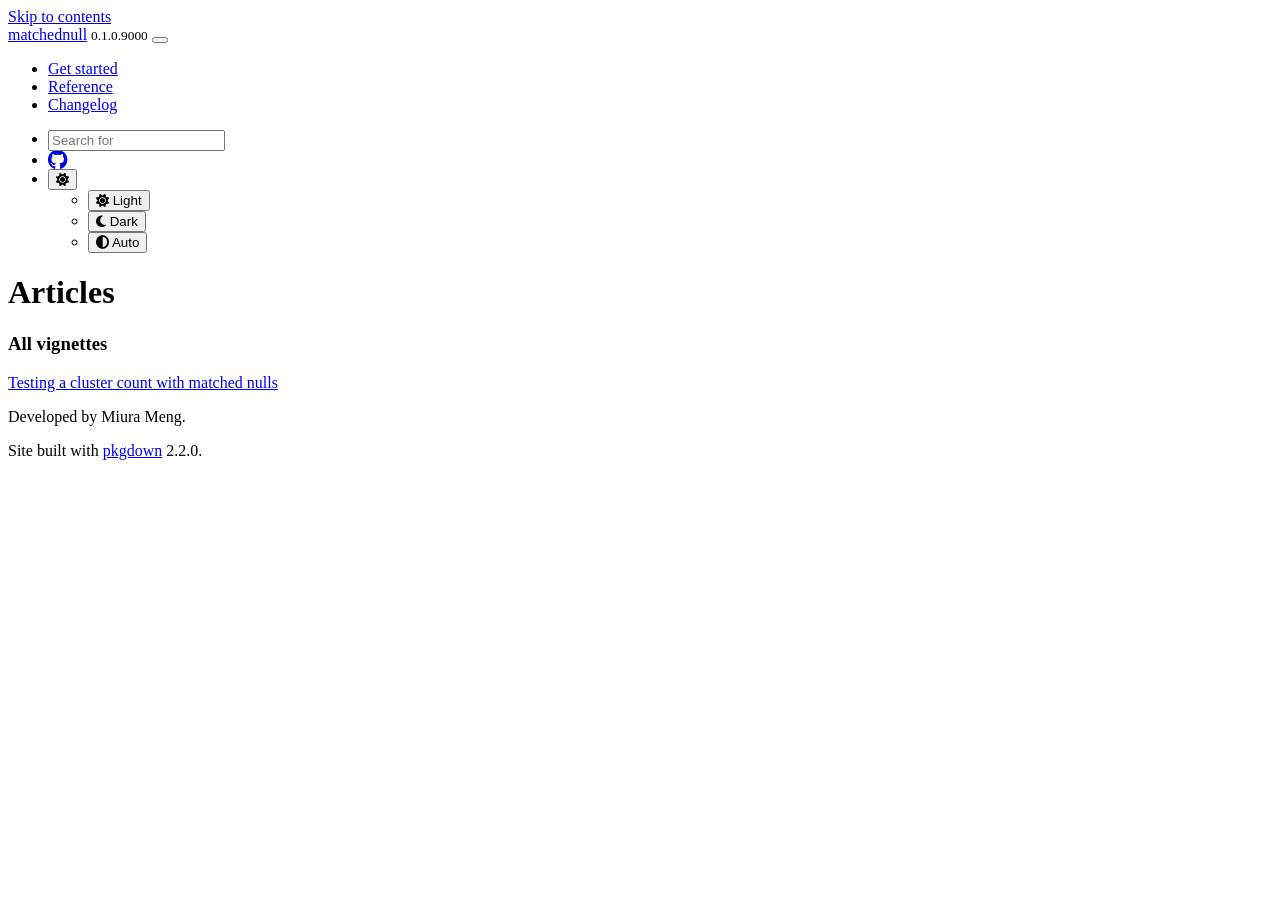
==== docs/articles/index.html @ 6f23e475 "dark mode for the docs site" ====
<!DOCTYPE html>
<!-- Generated by pkgdown: do not edit by hand --><html lang="en"><head><meta http-equiv="Content-Type" content="text/html; charset=UTF-8"><meta charset="utf-8"><meta http-equiv="X-UA-Compatible" content="IE=edge"><meta name="viewport" content="width=device-width, initial-scale=1, shrink-to-fit=no"><title>Articles • matchednull</title><script src="../lightswitch.js"></script><script src="../deps/jquery-3.6.0/jquery-3.6.0.min.js"></script><meta name="viewport" content="width=device-width, initial-scale=1, shrink-to-fit=no"><link href="../deps/bootstrap-5.3.1/bootstrap.min.css" rel="stylesheet"><script src="../deps/bootstrap-5.3.1/bootstrap.bundle.min.js"></script><link href="../deps/font-awesome-6.5.2/css/all.min.css" rel="stylesheet"><link href="../deps/font-awesome-6.5.2/css/v4-shims.min.css" rel="stylesheet"><script src="../deps/headroom-0.11.0/headroom.min.js"></script><script src="../deps/headroom-0.11.0/jQuery.headroom.min.js"></script><script src="../deps/bootstrap-toc-1.0.1/bootstrap-toc.min.js"></script><script src="../deps/clipboard.js-2.0.11/clipboard.min.js"></script><script src="../deps/search-1.0.0/autocomplete.jquery.min.js"></script><script src="../deps/search-1.0.0/fuse.min.js"></script><script src="../deps/search-1.0.0/mark.min.js"></script><!-- pkgdown --><script src="../pkgdown.js"></script><link href="../extra.css" rel="stylesheet"><meta property="og:title" content="Articles"></head><body>
    <a href="#main" class="visually-hidden-focusable">Skip to contents</a>


    <nav class="navbar navbar-expand-lg fixed-top " aria-label="Site navigation"><div class="container">

    <a class="navbar-brand me-2" href="../index.html">matchednull</a>

    <small class="nav-text text-muted me-auto" data-bs-toggle="tooltip" data-bs-placement="bottom" title="">0.1.0.9000</small>


    <button class="navbar-toggler" type="button" data-bs-toggle="collapse" data-bs-target="#navbar" aria-controls="navbar" aria-expanded="false" aria-label="Toggle navigation">
      <span class="navbar-toggler-icon"></span>
    </button>

    <div id="navbar" class="collapse navbar-collapse ms-3">
      <ul class="navbar-nav me-auto"><li class="nav-item"><a class="nav-link" href="../articles/matchednull.html">Get started</a></li>
<li class="nav-item"><a class="nav-link" href="../reference/index.html">Reference</a></li>
<li class="nav-item"><a class="nav-link" href="../news/index.html">Changelog</a></li>
      </ul><ul class="navbar-nav"><li class="nav-item"><form class="form-inline" role="search">
 <input class="form-control" type="search" name="search-input" id="search-input" autocomplete="off" aria-label="Search site" placeholder="Search for" data-search-index="../search.json"></form></li>
<li class="nav-item"><a class="external-link nav-link" href="https://github.com/haomeng797-ship-it/matchednull/" aria-label="GitHub"><span class="fa fab fa-github fa-lg"></span></a></li>
<li class="nav-item dropdown">
  <button class="nav-link dropdown-toggle" type="button" id="dropdown-lightswitch" data-bs-toggle="dropdown" aria-expanded="false" aria-haspopup="true" aria-label="Light switch"><span class="fa fa-sun"></span></button>
  <ul class="dropdown-menu dropdown-menu-end" aria-labelledby="dropdown-lightswitch"><li><button class="dropdown-item" data-bs-theme-value="light"><span class="fa fa-sun"></span> Light</button></li>
    <li><button class="dropdown-item" data-bs-theme-value="dark"><span class="fa fa-moon"></span> Dark</button></li>
    <li><button class="dropdown-item" data-bs-theme-value="auto"><span class="fa fa-adjust"></span> Auto</button></li>
  </ul></li>
      </ul></div>


  </div>
</nav><div class="container template-article-index">
<div class="row">
  <main id="main" class="col-md-9"><div class="page-header">

      <h1>Articles</h1>
    </div>

    <div class="section ">
      <h3>All vignettes</h3>
      <div class="section-desc"></div>

      <dl><dt><a href="matchednull.html">Testing a cluster count with matched nulls</a></dt>
        <dd>
      </dd></dl></div>
  </main></div>


    <footer><div class="pkgdown-footer-left">
  <p>Developed by Miura Meng.</p>
</div>

<div class="pkgdown-footer-right">
  <p>Site built with <a href="https://pkgdown.r-lib.org/" class="external-link">pkgdown</a> 2.2.0.</p>
</div>

    </footer></div>





  </body></html>
---- docs/deps/font-awesome-6.5.2/css/v4-shims.min.css ----
/*!
 * Font Awesome Free 6.5.2 by @fontawesome - https://fontawesome.com
 * License - https://fontawesome.com/license/free (Icons: CC BY 4.0, Fonts: SIL OFL 1.1, Code: MIT License)
 * Copyright 2024 Fonticons, Inc.
 */
.fa.fa-glass:before{content:"\f000"}.fa.fa-envelope-o{font-family:"Font Awesome 6 Free";font-weight:400}.fa.fa-envelope-o:before{content:"\f0e0"}.fa.fa-star-o{font-family:"Font Awesome 6 Free";font-weight:400}.fa.fa-star-o:before{content:"\f005"}.fa.fa-close:before,.fa.fa-remove:before{content:"\f00d"}.fa.fa-gear:before{content:"\f013"}.fa.fa-trash-o{font-family:"Font Awesome 6 Free";font-weight:400}.fa.fa-trash-o:before{content:"\f2ed"}.fa.fa-home:before{content:"\f015"}.fa.fa-file-o{font-family:"Font Awesome 6 Free";font-weight:400}.fa.fa-file-o:before{content:"\f15b"}.fa.fa-clock-o{font-family:"Font Awesome 6 Free";font-weight:400}.fa.fa-clock-o:before{content:"\f017"}.fa.fa-arrow-circle-o-down{font-family:"Font Awesome 6 Free";font-weight:400}.fa.fa-arrow-circle-o-down:before{content:"\f358"}.fa.fa-arrow-circle-o-up{font-family:"Font Awesome 6 Free";font-weight:400}.fa.fa-arrow-circle-o-up:before{content:"\f35b"}.fa.fa-play-circle-o{font-family:"Font Awesome 6 Free";font-weight:400}.fa.fa-play-circle-o:before{content:"\f144"}.fa.fa-repeat:before,.fa.fa-rotate-right:before{content:"\f01e"}.fa.fa-refresh:before{content:"\f021"}.fa.fa-list-alt{font-family:"Font Awesome 6 Free";font-weight:400}.fa.fa-list-alt:before{content:"\f022"}.fa.fa-dedent:before{content:"\f03b"}.fa.fa-video-camera:before{content:"\f03d"}.fa.fa-picture-o{font-family:"Font Awesome 6 Free";font-weight:400}.fa.fa-picture-o:before{content:"\f03e"}.fa.fa-photo{font-family:"Font Awesome 6 Free";font-weight:400}.fa.fa-photo:before{content:"\f03e"}.fa.fa-image{font-family:"Font Awesome 6 Free";font-weight:400}.fa.fa-image:before{content:"\f03e"}.fa.fa-map-marker:before{content:"\f3c5"}.fa.fa-pencil-square-o{font-family:"Font Awesome 6 Free";font-weight:400}.fa.fa-pencil-square-o:before{content:"\f044"}.fa.fa-edit{font-family:"Font Awesome 6 Free";font-weight:400}.fa.fa-edit:before{content:"\f044"}.fa.fa-share-square-o:before{content:"\f14d"}.fa.fa-check-square-o{font-family:"Font Awesome 6 Free";font-weight:400}.fa.fa-check-square-o:before{content:"\f14a"}.fa.fa-arrows:before{content:"\f0b2"}.fa.fa-times-circle-o{font-family:"Font Awesome 6 Free";font-weight:400}.fa.fa-times-circle-o:before{content:"\f057"}.fa.fa-check-circle-o{font-family:"Font Awesome 6 Free";font-weight:400}.fa.fa-check-circle-o:before{content:"\f058"}.fa.fa-mail-forward:before{content:"\f064"}.fa.fa-expand:before{content:"\f424"}.fa.fa-compress:before{content:"\f422"}.fa.fa-eye,.fa.fa-eye-slash{font-family:"Font Awesome 6 Free";font-weight:400}.fa.fa-warning:before{content:"\f071"}.fa.fa-calendar:before{content:"\f073"}.fa.fa-arrows-v:before{content:"\f338"}.fa.fa-arrows-h:before{content:"\f337"}.fa.fa-bar-chart-o:before,.fa.fa-bar-chart:before{content:"\e0e3"}.fa.fa-twitter-square{font-family:"Font Awesome 6 Brands";font-weight:400}.fa.fa-twitter-square:before{content:"\f081"}.fa.fa-facebook-square{font-family:"Font Awesome 6 Brands";font-weight:400}.fa.fa-facebook-square:before{content:"\f082"}.fa.fa-gears:before{content:"\f085"}.fa.fa-thumbs-o-up{font-family:"Font Awesome 6 Free";font-weight:400}.fa.fa-thumbs-o-up:before{content:"\f164"}.fa.fa-thumbs-o-down{font-family:"Font Awesome 6 Free";font-weight:400}.fa.fa-thumbs-o-down:before{content:"\f165"}.fa.fa-heart-o{font-family:"Font Awesome 6 Free";font-weight:400}.fa.fa-heart-o:before{content:"\f004"}.fa.fa-sign-out:before{content:"\f2f5"}.fa.fa-linkedin-square{font-family:"Font Awesome 6 Brands";font-weight:400}.fa.fa-linkedin-square:before{content:"\f08c"}.fa.fa-thumb-tack:before{content:"\f08d"}.fa.fa-external-link:before{content:"\f35d"}.fa.fa-sign-in:before{content:"\f2f6"}.fa.fa-github-square{font-family:"Font Awesome 6 Brands";font-weight:400}.fa.fa-github-square:before{content:"\f092"}.fa.fa-lemon-o{font-family:"Font Awesome 6 Free";font-weight:400}.fa.fa-lemon-o:before{content:"\f094"}.fa.fa-square-o{font-family:"Font Awesome 6 Free";font-weight:400}.fa.fa-square-o:before{content:"\f0c8"}.fa.fa-bookmark-o{font-family:"Font Awesome 6 Free";font-weight:400}.fa.fa-bookmark-o:before{content:"\f02e"}.fa.fa-facebook,.fa.fa-twitter{font-family:"Font Awesome 6 Brands";font-weight:400}.fa.fa-facebook:before{content:"\f39e"}.fa.fa-facebook-f{font-family:"Font Awesome 6 Brands";font-weight:400}.fa.fa-facebook-f:before{content:"\f39e"}.fa.fa-github{font-family:"Font Awesome 6 Brands";font-weight:400}.fa.fa-credit-card{font-family:"Font Awesome 6 Free";font-weight:400}.fa.fa-feed:before{content:"\f09e"}.fa.fa-hdd-o{font-family:"Font Awesome 6 Free";font-weight:400}.fa.fa-hdd-o:before{content:"\f0a0"}.fa.fa-hand-o-right{font-family:"Font Awesome 6 Free";font-weight:400}.fa.fa-hand-o-right:before{content:"\f0a4"}.fa.fa-hand-o-left{font-family:"Font Awesome 6 Free";font-weight:400}.fa.fa-hand-o-left:before{content:"\f0a5"}.fa.fa-hand-o-up{font-family:"Font Awesome 6 Free";font-weight:400}.fa.fa-hand-o-up:before{content:"\f0a6"}.fa.fa-hand-o-down{font-family:"Font Awesome 6 Free";font-weight:400}.fa.fa-hand-o-down:before{content:"\f0a7"}.fa.fa-globe:before{content:"\f57d"}.fa.fa-tasks:before{content:"\f828"}.fa.fa-arrows-alt:before{content:"\f31e"}.fa.fa-group:before{content:"\f0c0"}.fa.fa-chain:before{content:"\f0c1"}.fa.fa-cut:before{content:"\f0c4"}.fa.fa-files-o{font-family:"Font Awesome 6 Free";font-weight:400}.fa.fa-files-o:before{content:"\f0c5"}.fa.fa-floppy-o{font-family:"Font Awesome 6 Free";font-weight:400}.fa.fa-floppy-o:before{content:"\f0c7"}.fa.fa-save{font-family:"Font Awesome 6 Free";font-weight:400}.fa.fa-save:before{content:"\f0c7"}.fa.fa-navicon:before,.fa.fa-reorder:before{content:"\f0c9"}.fa.fa-magic:before{content:"\e2ca"}.fa.fa-pinterest,.fa.fa-pinterest-square{font-family:"Font Awesome 6 Brands";font-weight:400}.fa.fa-pinterest-square:before{content:"\f0d3"}.fa.fa-google-plus-square{font-family:"Font Awesome 6 Brands";font-weight:400}.fa.fa-google-plus-square:before{content:"\f0d4"}.fa.fa-google-plus{font-family:"Font Awesome 6 Brands";font-weight:400}.fa.fa-google-plus:before{content:"\f0d5"}.fa.fa-money:before{content:"\f3d1"}.fa.fa-unsorted:before{content:"\f0dc"}.fa.fa-sort-desc:before{content:"\f0dd"}.fa.fa-sort-asc:before{content:"\f0de"}.fa.fa-linkedin{font-family:"Font Awesome 6 Brands";font-weight:400}.fa.fa-linkedin:before{content:"\f0e1"}.fa.fa-rotate-left:before{content:"\f0e2"}.fa.fa-legal:before{content:"\f0e3"}.fa.fa-dashboard:before,.fa.fa-tachometer:before{content:"\f625"}.fa.fa-comment-o{font-family:"Font Awesome 6 Free";font-weight:400}.fa.fa-comment-o:before{content:"\f075"}.fa.fa-comments-o{font-family:"Font Awesome 6 Free";font-weight:400}.fa.fa-comments-o:before{content:"\f086"}.fa.fa-flash:before{content:"\f0e7"}.fa.fa-clipboard:before{content:"\f0ea"}.fa.fa-lightbulb-o{font-family:"Font Awesome 6 Free";font-weight:400}.fa.fa-lightbulb-o:before{content:"\f0eb"}.fa.fa-exchange:before{content:"\f362"}.fa.fa-cloud-download:before{content:"\f0ed"}.fa.fa-cloud-upload:before{content:"\f0ee"}.fa.fa-bell-o{font-family:"Font Awesome 6 Free";font-weight:400}.fa.fa-bell-o:before{content:"\f0f3"}.fa.fa-cutlery:before{content:"\f2e7"}.fa.fa-file-text-o{font-family:"Font Awesome 6 Free";font-weight:400}.fa.fa-file-text-o:before{content:"\f15c"}.fa.fa-building-o{font-family:"Font Awesome 6 Free";font-weight:400}.fa.fa-building-o:before{content:"\f1ad"}.fa.fa-hospital-o{font-family:"Font Awesome 6 Free";font-weight:400}.fa.fa-hospital-o:before{content:"\f0f8"}.fa.fa-tablet:before{content:"\f3fa"}.fa.fa-mobile-phone:before,.fa.fa-mobile:before{content:"\f3cd"}.fa.fa-circle-o{font-family:"Font Awesome 6 Free";font-weight:400}.fa.fa-circle-o:before{content:"\f111"}.fa.fa-mail-reply:before{content:"\f3e5"}.fa.fa-github-alt{font-family:"Font Awesome 6 Brands";font-weight:400}.fa.fa-folder-o{font-family:"Font Awesome 6 Free";font-weight:400}.fa.fa-folder-o:before{content:"\f07b"}.fa.fa-folder-open-o{font-family:"Font Awesome 6 Free";font-weight:400}.fa.fa-folder-open-o:before{content:"\f07c"}.fa.fa-smile-o{font-family:"Font Awesome 6 Free";font-weight:400}.fa.fa-smile-o:before{content:"\f118"}.fa.fa-frown-o{font-family:"Font Awesome 6 Free";font-weight:400}.fa.fa-frown-o:before{content:"\f119"}.fa.fa-meh-o{font-family:"Font Awesome 6 Free";font-weight:400}.fa.fa-meh-o:before{content:"\f11a"}.fa.fa-keyboard-o{font-family:"Font Awesome 6 Free";font-weight:400}.fa.fa-keyboard-o:before{content:"\f11c"}.fa.fa-flag-o{font-family:"Font Awesome 6 Free";font-weight:400}.fa.fa-flag-o:before{content:"\f024"}.fa.fa-mail-reply-all:before{content:"\f122"}.fa.fa-star-half-o{font-family:"Font Awesome 6 Free";font-weight:400}.fa.fa-star-half-o:before{content:"\f5c0"}.fa.fa-star-half-empty{font-family:"Font Awesome 6 Free";font-weight:400}.fa.fa-star-half-empty:before{content:"\f5c0"}.fa.fa-star-half-full{font-family:"Font Awesome 6 Free";font-weight:400}.fa.fa-star-half-full:before{content:"\f5c0"}.fa.fa-code-fork:before{content:"\f126"}.fa.fa-chain-broken:before,.fa.fa-unlink:before{content:"\f127"}.fa.fa-calendar-o{font-family:"Font Awesome 6 Free";font-weight:400}.fa.fa-calendar-o:before{content:"\f133"}.fa.fa-css3,.fa.fa-html5,.fa.fa-maxcdn{font-family:"Font Awesome 6 Brands";font-weight:400}.fa.fa-unlock-alt:before{content:"\f09c"}.fa.fa-minus-square-o{font-family:"Font Awesome 6 Free";font-weight:400}.fa.fa-minus-square-o:before{content:"\f146"}.fa.fa-level-up:before{content:"\f3bf"}.fa.fa-level-down:before{content:"\f3be"}.fa.fa-pencil-square:before{content:"\f14b"}.fa.fa-external-link-square:before{content:"\f360"}.fa.fa-compass{font-family:"Font Awesome 6 Free";font-weight:400}.fa.fa-caret-square-o-down{font-family:"Font Awesome 6 Free";font-weight:400}.fa.fa-caret-square-o-down:before{content:"\f150"}.fa.fa-toggle-down{font-family:"Font Awesome 6 Free";font-weight:400}.fa.fa-toggle-down:before{content:"\f150"}.fa.fa-caret-square-o-up{font-family:"Font Awesome 6 Free";font-weight:400}.fa.fa-caret-square-o-up:before{content:"\f151"}.fa.fa-toggle-up{font-family:"Font Awesome 6 Free";font-weight:400}.fa.fa-toggle-up:before{content:"\f151"}.fa.fa-caret-square-o-right{font-family:"Font Awesome 6 Free";font-weight:400}.fa.fa-caret-square-o-right:before{content:"\f152"}.fa.fa-toggle-right{font-family:"Font Awesome 6 Free";font-weight:400}.fa.fa-toggle-right:before{content:"\f152"}.fa.fa-eur:before,.fa.fa-euro:before{content:"\f153"}.fa.fa-gbp:before{content:"\f154"}.fa.fa-dollar:before,.fa.fa-usd:before{content:"\24"}.fa.fa-inr:before,.fa.fa-rupee:before{content:"\e1bc"}.fa.fa-cny:before,.fa.fa-jpy:before,.fa.fa-rmb:before,.fa.fa-yen:before{content:"\f157"}.fa.fa-rouble:before,.fa.fa-rub:before,.fa.fa-ruble:before{content:"\f158"}.fa.fa-krw:before,.fa.fa-won:before{content:"\f159"}.fa.fa-bitcoin,.fa.fa-btc{font-family:"Font Awesome 6 Brands";font-weight:400}.fa.fa-bitcoin:before{content:"\f15a"}.fa.fa-file-text:before{content:"\f15c"}.fa.fa-sort-alpha-asc:before{content:"\f15d"}.fa.fa-sort-alpha-desc:before{content:"\f881"}.fa.fa-sort-amount-asc:before{content:"\f884"}.fa.fa-sort-amount-desc:before{content:"\f160"}.fa.fa-sort-numeric-asc:before{content:"\f162"}.fa.fa-sort-numeric-desc:before{content:"\f886"}.fa.fa-youtube-square{font-family:"Font Awesome 6 Brands";font-weight:400}.fa.fa-youtube-square:before{content:"\f431"}.fa.fa-xing,.fa.fa-xing-square,.fa.fa-youtube{font-family:"Font Awesome 6 Brands";font-weight:400}.fa.fa-xing-square:before{content:"\f169"}.fa.fa-youtube-play{font-family:"Font Awesome 6 Brands";font-weight:400}.fa.fa-youtube-play:before{content:"\f167"}.fa.fa-adn,.fa.fa-bitbucket,.fa.fa-bitbucket-square,.fa.fa-dropbox,.fa.fa-flickr,.fa.fa-instagram,.fa.fa-stack-overflow{font-family:"Font Awesome 6 Brands";font-weight:400}.fa.fa-bitbucket-square:before{content:"\f171"}.fa.fa-tumblr,.fa.fa-tumblr-square{font-family:"Font Awesome 6 Brands";font-weight:400}.fa.fa-tumblr-square:before{content:"\f174"}.fa.fa-long-arrow-down:before{content:"\f309"}.fa.fa-long-arrow-up:before{content:"\f30c"}.fa.fa-long-arrow-left:before{content:"\f30a"}.fa.fa-long-arrow-right:before{content:"\f30b"}.fa.fa-android,.fa.fa-apple,.fa.fa-dribbble,.fa.fa-foursquare,.fa.fa-gittip,.fa.fa-gratipay,.fa.fa-linux,.fa.fa-skype,.fa.fa-trello,.fa.fa-windows{font-family:"Font Awesome 6 Brands";font-weight:400}.fa.fa-gittip:before{content:"\f184"}.fa.fa-sun-o{font-family:"Font Awesome 6 Free";font-weight:400}.fa.fa-sun-o:before{content:"\f185"}.fa.fa-moon-o{font-family:"Font Awesome 6 Free";font-weight:400}.fa.fa-moon-o:before{content:"\f186"}.fa.fa-pagelines,.fa.fa-renren,.fa.fa-stack-exchange,.fa.fa-vk,.fa.fa-weibo{font-family:"Font Awesome 6 Brands";font-weight:400}.fa.fa-arrow-circle-o-right{font-family:"Font Awesome 6 Free";font-weight:400}.fa.fa-arrow-circle-o-right:before{content:"\f35a"}.fa.fa-arrow-circle-o-left{font-family:"Font Awesome 6 Free";font-weight:400}.fa.fa-arrow-circle-o-left:before{content:"\f359"}.fa.fa-caret-square-o-left{font-family:"Font Awesome 6 Free";font-weight:400}.fa.fa-caret-square-o-left:before{content:"\f191"}.fa.fa-toggle-left{font-family:"Font Awesome 6 Free";font-weight:400}.fa.fa-toggle-left:before{content:"\f191"}.fa.fa-dot-circle-o{font-family:"Font Awesome 6 Free";font-weight:400}.fa.fa-dot-circle-o:before{content:"\f192"}.fa.fa-vimeo-square{font-family:"Font Awesome 6 Brands";font-weight:400}.fa.fa-vimeo-square:before{content:"\f194"}.fa.fa-try:before,.fa.fa-turkish-lira:before{content:"\e2bb"}.fa.fa-plus-square-o{font-family:"Font Awesome 6 Free";font-weight:400}.fa.fa-plus-square-o:before{content:"\f0fe"}.fa.fa-openid,.fa.fa-slack,.fa.fa-wordpress{font-family:"Font Awesome 6 Brands";font-weight:400}.fa.fa-bank:before,.fa.fa-institution:before{content:"\f19c"}.fa.fa-mortar-board:before{content:"\f19d"}.fa.fa-google,.fa.fa-reddit,.fa.fa-reddit-square,.fa.fa-yahoo{font-family:"Font Awesome 6 Brands";font-weight:400}.fa.fa-reddit-square:before{content:"\f1a2"}.fa.fa-behance,.fa.fa-behance-square,.fa.fa-delicious,.fa.fa-digg,.fa.fa-drupal,.fa.fa-joomla,.fa.fa-pied-piper-alt,.fa.fa-pied-piper-pp,.fa.fa-stumbleupon,.fa.fa-stumbleupon-circle{font-family:"Font Awesome 6 Brands";font-weight:400}.fa.fa-behance-square:before{content:"\f1b5"}.fa.fa-steam,.fa.fa-steam-square{font-family:"Font Awesome 6 Brands";font-weight:400}.fa.fa-steam-square:before{content:"\f1b7"}.fa.fa-automobile:before{content:"\f1b9"}.fa.fa-cab:before{content:"\f1ba"}.fa.fa-deviantart,.fa.fa-soundcloud,.fa.fa-spotify{font-family:"Font Awesome 6 Brands";font-weight:400}.fa.fa-file-pdf-o{font-family:"Font Awesome 6 Free";font-weight:400}.fa.fa-file-pdf-o:before{content:"\f1c1"}.fa.fa-file-word-o{font-family:"Font Awesome 6 Free";font-weight:400}.fa.fa-file-word-o:before{content:"\f1c2"}.fa.fa-file-excel-o{font-family:"Font Awesome 6 Free";font-weight:400}.fa.fa-file-excel-o:before{content:"\f1c3"}.fa.fa-file-powerpoint-o{font-family:"Font Awesome 6 Free";font-weight:400}.fa.fa-file-powerpoint-o:before{content:"\f1c4"}.fa.fa-file-image-o{font-family:"Font Awesome 6 Free";font-weight:400}.fa.fa-file-image-o:before{content:"\f1c5"}.fa.fa-file-photo-o{font-family:"Font Awesome 6 Free";font-weight:400}.fa.fa-file-photo-o:before{content:"\f1c5"}.fa.fa-file-picture-o{font-family:"Font Awesome 6 Free";font-weight:400}.fa.fa-file-picture-o:before{content:"\f1c5"}.fa.fa-file-archive-o{font-family:"Font Awesome 6 Free";font-weight:400}.fa.fa-file-archive-o:before{content:"\f1c6"}.fa.fa-file-zip-o{font-family:"Font Awesome 6 Free";font-weight:400}.fa.fa-file-zip-o:before{content:"\f1c6"}.fa.fa-file-audio-o{font-family:"Font Awesome 6 Free";font-weight:400}.fa.fa-file-audio-o:before{content:"\f1c7"}.fa.fa-file-sound-o{font-family:"Font Awesome 6 Free";font-weight:400}.fa.fa-file-sound-o:before{content:"\f1c7"}.fa.fa-file-video-o{font-family:"Font Awesome 6 Free";font-weight:400}.fa.fa-file-video-o:before{content:"\f1c8"}.fa.fa-file-movie-o{font-family:"Font Awesome 6 Free";font-weight:400}.fa.fa-file-movie-o:before{content:"\f1c8"}.fa.fa-file-code-o{font-family:"Font Awesome 6 Free";font-weight:400}.fa.fa-file-code-o:before{content:"\f1c9"}.fa.fa-codepen,.fa.fa-jsfiddle,.fa.fa-vine{font-family:"Font Awesome 6 Brands";font-weight:400}.fa.fa-life-bouy:before,.fa.fa-life-buoy:before,.fa.fa-life-saver:before,.fa.fa-support:before{content:"\f1cd"}.fa.fa-circle-o-notch:before{content:"\f1ce"}.fa.fa-ra,.fa.fa-rebel{font-family:"Font Awesome 6 Brands";font-weight:400}.fa.fa-ra:before{content:"\f1d0"}.fa.fa-resistance{font-family:"Font Awesome 6 Brands";font-weight:400}.fa.fa-resistance:before{content:"\f1d0"}.fa.fa-empire,.fa.fa-ge{font-family:"Font Awesome 6 Brands";font-weight:400}.fa.fa-ge:before{content:"\f1d1"}.fa.fa-git-square{font-family:"Font Awesome 6 Brands";font-weight:400}.fa.fa-git-square:before{content:"\f1d2"}.fa.fa-git,.fa.fa-hacker-news,.fa.fa-y-combinator-square{font-family:"Font Awesome 6 Brands";font-weight:400}.fa.fa-y-combinator-square:before{content:"\f1d4"}.fa.fa-yc-square{font-family:"Font Awesome 6 Brands";font-weight:400}.fa.fa-yc-square:before{content:"\f1d4"}.fa.fa-qq,.fa.fa-tencent-weibo,.fa.fa-wechat,.fa.fa-weixin{font-family:"Font Awesome 6 Brands";font-weight:400}.fa.fa-wechat:before{content:"\f1d7"}.fa.fa-send:before{content:"\f1d8"}.fa.fa-paper-plane-o{font-family:"Font Awesome 6 Free";font-weight:400}.fa.fa-paper-plane-o:before{content:"\f1d8"}.fa.fa-send-o{font-family:"Font Awesome 6 Free";font-weight:400}.fa.fa-send-o:before{content:"\f1d8"}.fa.fa-circle-thin{font-family:"Font Awesome 6 Free";font-weight:400}.fa.fa-circle-thin:before{content:"\f111"}.fa.fa-header:before{content:"\f1dc"}.fa.fa-futbol-o{font-family:"Font Awesome 6 Free";font-weight:400}.fa.fa-futbol-o:before{content:"\f1e3"}.fa.fa-soccer-ball-o{font-family:"Font Awesome 6 Free";font-weight:400}.fa.fa-soccer-ball-o:before{content:"\f1e3"}.fa.fa-slideshare,.fa.fa-twitch,.fa.fa-yelp{font-family:"Font Awesome 6 Brands";font-weight:400}.fa.fa-newspaper-o{font-family:"Font Awesome 6 Free";font-weight:400}.fa.fa-newspaper-o:before{content:"\f1ea"}.fa.fa-cc-amex,.fa.fa-cc-discover,.fa.fa-cc-mastercard,.fa.fa-cc-paypal,.fa.fa-cc-stripe,.fa.fa-cc-visa,.fa.fa-google-wallet,.fa.fa-paypal{font-family:"Font Awesome 6 Brands";font-weight:400}.fa.fa-bell-slash-o{font-family:"Font Awesome 6 Free";font-weight:400}.fa.fa-bell-slash-o:before{content:"\f1f6"}.fa.fa-trash:before{content:"\f2ed"}.fa.fa-copyright{font-family:"Font Awesome 6 Free";font-weight:400}.fa.fa-eyedropper:before{content:"\f1fb"}.fa.fa-area-chart:before{content:"\f1fe"}.fa.fa-pie-chart:before{content:"\f200"}.fa.fa-line-chart:before{content:"\f201"}.fa.fa-lastfm,.fa.fa-lastfm-square{font-family:"Font Awesome 6 Brands";font-weight:400}.fa.fa-lastfm-square:before{content:"\f203"}.fa.fa-angellist,.fa.fa-ioxhost{font-family:"Font Awesome 6 Brands";font-weight:400}.fa.fa-cc{font-family:"Font Awesome 6 Free";font-weight:400}.fa.fa-cc:before{content:"\f20a"}.fa.fa-ils:before,.fa.fa-shekel:before,.fa.fa-sheqel:before{content:"\f20b"}.fa.fa-buysellads,.fa.fa-connectdevelop,.fa.fa-dashcube,.fa.fa-forumbee,.fa.fa-leanpub,.fa.fa-sellsy,.fa.fa-shirtsinbulk,.fa.fa-simplybuilt,.fa.fa-skyatlas{font-family:"Font Awesome 6 Brands";font-weight:400}.fa.fa-diamond{font-family:"Font Awesome 6 Free";font-weight:400}.fa.fa-diamond:before{content:"\f3a5"}.fa.fa-intersex:before,.fa.fa-transgender:before{content:"\f224"}.fa.fa-transgender-alt:before{content:"\f225"}.fa.fa-facebook-official{font-family:"Font Awesome 6 Brands";font-weight:400}.fa.fa-facebook-official:before{content:"\f09a"}.fa.fa-pinterest-p,.fa.fa-whatsapp{font-family:"Font Awesome 6 Brands";font-weight:400}.fa.fa-hotel:before{content:"\f236"}.fa.fa-medium,.fa.fa-viacoin,.fa.fa-y-combinator,.fa.fa-yc{font-family:"Font Awesome 6 Brands";font-weight:400}.fa.fa-yc:before{content:"\f23b"}.fa.fa-expeditedssl,.fa.fa-opencart,.fa.fa-optin-monster{font-family:"Font Awesome 6 Brands";font-weight:400}.fa.fa-battery-4:before,.fa.fa-battery:before{content:"\f240"}.fa.fa-battery-3:before{content:"\f241"}.fa.fa-battery-2:before{content:"\f242"}.fa.fa-battery-1:before{content:"\f243"}.fa.fa-battery-0:before{content:"\f244"}.fa.fa-object-group,.fa.fa-object-ungroup,.fa.fa-sticky-note-o{font-family:"Font Awesome 6 Free";font-weight:400}.fa.fa-sticky-note-o:before{content:"\f249"}.fa.fa-cc-diners-club,.fa.fa-cc-jcb{font-family:"Font Awesome 6 Brands";font-weight:400}.fa.fa-clone{font-family:"Font Awesome 6 Free";font-weight:400}.fa.fa-hourglass-o:before{content:"\f254"}.fa.fa-hourglass-1:before{content:"\f251"}.fa.fa-hourglass-2:before{content:"\f252"}.fa.fa-hourglass-3:before{content:"\f253"}.fa.fa-hand-rock-o{font-family:"Font Awesome 6 Free";font-weight:400}.fa.fa-hand-rock-o:before{content:"\f255"}.fa.fa-hand-grab-o{font-family:"Font Awesome 6 Free";font-weight:400}.fa.fa-hand-grab-o:before{content:"\f255"}.fa.fa-hand-paper-o{font-family:"Font Awesome 6 Free";font-weight:400}.fa.fa-hand-paper-o:before{content:"\f256"}.fa.fa-hand-stop-o{font-family:"Font Awesome 6 Free";font-weight:400}.fa.fa-hand-stop-o:before{content:"\f256"}.fa.fa-hand-scissors-o{font-family:"Font Awesome 6 Free";font-weight:400}.fa.fa-hand-scissors-o:before{content:"\f257"}.fa.fa-hand-lizard-o{font-family:"Font Awesome 6 Free";font-weight:400}.fa.fa-hand-lizard-o:before{content:"\f258"}.fa.fa-hand-spock-o{font-family:"Font Awesome 6 Free";font-weight:400}.fa.fa-hand-spock-o:before{content:"\f259"}.fa.fa-hand-pointer-o{font-family:"Font Awesome 6 Free";font-weight:400}.fa.fa-hand-pointer-o:before{content:"\f25a"}.fa.fa-hand-peace-o{font-family:"Font Awesome 6 Free";font-weight:400}.fa.fa-hand-peace-o:before{content:"\f25b"}.fa.fa-registered{font-family:"Font Awesome 6 Free";font-weight:400}.fa.fa-creative-commons,.fa.fa-gg,.fa.fa-gg-circle,.fa.fa-odnoklassniki,.fa.fa-odnoklassniki-square{font-family:"Font Awesome 6 Brands";font-weight:400}.fa.fa-odnoklassniki-square:before{content:"\f264"}.fa.fa-chrome,.fa.fa-firefox,.fa.fa-get-pocket,.fa.fa-internet-explorer,.fa.fa-opera,.fa.fa-safari,.fa.fa-wikipedia-w{font-family:"Font Awesome 6 Brands";font-weight:400}.fa.fa-television:before{content:"\f26c"}.fa.fa-500px,.fa.fa-amazon,.fa.fa-contao{font-family:"Font Awesome 6 Brands";font-weight:400}.fa.fa-calendar-plus-o{font-family:"Font Awesome 6 Free";font-weight:400}.fa.fa-calendar-plus-o:before{content:"\f271"}.fa.fa-calendar-minus-o{font-family:"Font Awesome 6 Free";font-weight:400}.fa.fa-calendar-minus-o:before{content:"\f272"}.fa.fa-calendar-times-o{font-family:"Font Awesome 6 Free";font-weight:400}.fa.fa-calendar-times-o:before{content:"\f273"}.fa.fa-calendar-check-o{font-family:"Font Awesome 6 Free";font-weight:400}.fa.fa-calendar-check-o:before{content:"\f274"}.fa.fa-map-o{font-family:"Font Awesome 6 Free";font-weight:400}.fa.fa-map-o:before{content:"\f279"}.fa.fa-commenting:before{content:"\f4ad"}.fa.fa-commenting-o{font-family:"Font Awesome 6 Free";font-weight:400}.fa.fa-commenting-o:before{content:"\f4ad"}.fa.fa-houzz,.fa.fa-vimeo{font-family:"Font Awesome 6 Brands";font-weight:400}.fa.fa-vimeo:before{content:"\f27d"}.fa.fa-black-tie,.fa.fa-edge,.fa.fa-fonticons,.fa.fa-reddit-alien{font-family:"Font Awesome 6 Brands";font-weight:400}.fa.fa-credit-card-alt:before{content:"\f09d"}.fa.fa-codiepie,.fa.fa-fort-awesome,.fa.fa-mixcloud,.fa.fa-modx,.fa.fa-product-hunt,.fa.fa-scribd,.fa.fa-usb{font-family:"Font Awesome 6 Brands";font-weight:400}.fa.fa-pause-circle-o{font-family:"Font Awesome 6 Free";font-weight:400}.fa.fa-pause-circle-o:before{content:"\f28b"}.fa.fa-stop-circle-o{font-family:"Font Awesome 6 Free";font-weight:400}.fa.fa-stop-circle-o:before{content:"\f28d"}.fa.fa-bluetooth,.fa.fa-bluetooth-b,.fa.fa-envira,.fa.fa-gitlab,.fa.fa-wheelchair-alt,.fa.fa-wpbeginner,.fa.fa-wpforms{font-family:"Font Awesome 6 Brands";font-weight:400}.fa.fa-wheelchair-alt:before{content:"\f368"}.fa.fa-question-circle-o{font-family:"Font Awesome 6 Free";font-weight:400}.fa.fa-question-circle-o:before{content:"\f059"}.fa.fa-volume-control-phone:before{content:"\f2a0"}.fa.fa-asl-interpreting:before{content:"\f2a3"}.fa.fa-deafness:before,.fa.fa-hard-of-hearing:before{content:"\f2a4"}.fa.fa-glide,.fa.fa-glide-g{font-family:"Font Awesome 6 Brands";font-weight:400}.fa.fa-signing:before{content:"\f2a7"}.fa.fa-viadeo,.fa.fa-viadeo-square{font-family:"Font Awesome 6 Brands";font-weight:400}.fa.fa-viadeo-square:before{content:"\f2aa"}.fa.fa-snapchat,.fa.fa-snapchat-ghost{font-family:"Font Awesome 6 Brands";font-weight:400}.fa.fa-snapchat-ghost:before{content:"\f2ab"}.fa.fa-snapchat-square{font-family:"Font Awesome 6 Brands";font-weight:400}.fa.fa-snapchat-square:before{content:"\f2ad"}.fa.fa-first-order,.fa.fa-google-plus-official,.fa.fa-pied-piper,.fa.fa-themeisle,.fa.fa-yoast{font-family:"Font Awesome 6 Brands";font-weight:400}.fa.fa-google-plus-official:before{content:"\f2b3"}.fa.fa-google-plus-circle{font-family:"Font Awesome 6 Brands";font-weight:400}.fa.fa-google-plus-circle:before{content:"\f2b3"}.fa.fa-fa,.fa.fa-font-awesome{font-family:"Font Awesome 6 Brands";font-weight:400}.fa.fa-fa:before{content:"\f2b4"}.fa.fa-handshake-o{font-family:"Font Awesome 6 Free";font-weight:400}.fa.fa-handshake-o:before{content:"\f2b5"}.fa.fa-envelope-open-o{font-family:"Font Awesome 6 Free";font-weight:400}.fa.fa-envelope-open-o:before{content:"\f2b6"}.fa.fa-linode{font-family:"Font Awesome 6 Brands";font-weight:400}.fa.fa-address-book-o{font-family:"Font Awesome 6 Free";font-weight:400}.fa.fa-address-book-o:before{content:"\f2b9"}.fa.fa-vcard:before{content:"\f2bb"}.fa.fa-address-card-o{font-family:"Font Awesome 6 Free";font-weight:400}.fa.fa-address-card-o:before{content:"\f2bb"}.fa.fa-vcard-o{font-family:"Font Awesome 6 Free";font-weight:400}.fa.fa-vcard-o:before{content:"\f2bb"}.fa.fa-user-circle-o{font-family:"Font Awesome 6 Free";font-weight:400}.fa.fa-user-circle-o:before{content:"\f2bd"}.fa.fa-user-o{font-family:"Font Awesome 6 Free";font-weight:400}.fa.fa-user-o:before{content:"\f007"}.fa.fa-id-badge{font-family:"Font Awesome 6 Free";font-weight:400}.fa.fa-drivers-license:before{content:"\f2c2"}.fa.fa-id-card-o{font-family:"Font Awesome 6 Free";font-weight:400}.fa.fa-id-card-o:before{content:"\f2c2"}.fa.fa-drivers-license-o{font-family:"Font Awesome 6 Free";font-weight:400}.fa.fa-drivers-license-o:before{content:"\f2c2"}.fa.fa-free-code-camp,.fa.fa-quora,.fa.fa-telegram{font-family:"Font Awesome 6 Brands";font-weight:400}.fa.fa-thermometer-4:before,.fa.fa-thermometer:before{content:"\f2c7"}.fa.fa-thermometer-3:before{content:"\f2c8"}.fa.fa-thermometer-2:before{content:"\f2c9"}.fa.fa-thermometer-1:before{content:"\f2ca"}.fa.fa-thermometer-0:before{content:"\f2cb"}.fa.fa-bathtub:before,.fa.fa-s15:before{content:"\f2cd"}.fa.fa-window-maximize,.fa.fa-window-restore{font-family:"Font Awesome 6 Free";font-weight:400}.fa.fa-times-rectangle:before{content:"\f410"}.fa.fa-window-close-o{font-family:"Font Awesome 6 Free";font-weight:400}.fa.fa-window-close-o:before{content:"\f410"}.fa.fa-times-rectangle-o{font-family:"Font Awesome 6 Free";font-weight:400}.fa.fa-times-rectangle-o:before{content:"\f410"}.fa.fa-bandcamp,.fa.fa-eercast,.fa.fa-etsy,.fa.fa-grav,.fa.fa-imdb,.fa.fa-ravelry{font-family:"Font Awesome 6 Brands";font-weight:400}.fa.fa-eercast:before{content:"\f2da"}.fa.fa-snowflake-o{font-family:"Font Awesome 6 Free";font-weight:400}.fa.fa-snowflake-o:before{content:"\f2dc"}.fa.fa-meetup,.fa.fa-superpowers,.fa.fa-wpexplorer{font-family:"Font Awesome 6 Brands";font-weight:400}
---- docs/extra.css ----
/* github-flavored dark palette */
[data-bs-theme="dark"] {
  --bs-body-bg: #0d1117;
  --bs-body-color: #e6edf3;
  --bs-secondary-bg: #161b22;
  --bs-tertiary-bg: #161b22;
  --bs-border-color: #30363d;
  --bs-link-color: #4493f8;
  --bs-link-hover-color: #79b8ff;
}
[data-bs-theme="dark"] .navbar {
  background-color: #161b22 !important;
  border-bottom: 1px solid #30363d;
}
[data-bs-theme="dark"] pre,
[data-bs-theme="dark"] code {
  background-color: #161b22;
}
[data-bs-theme="dark"] .card,
[data-bs-theme="dark"] footer {
  background-color: #0d1117;
  border-color: #30363d;
}
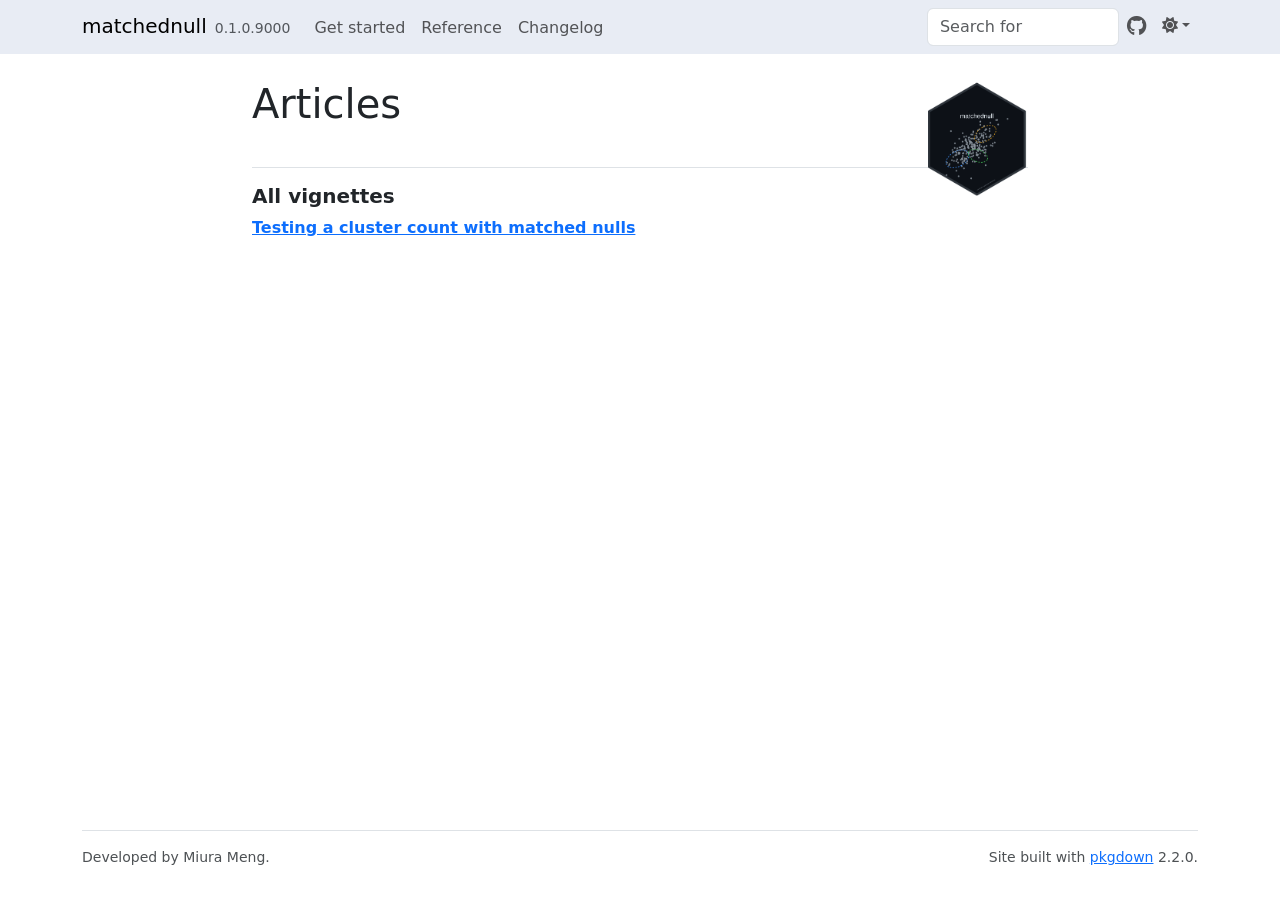
==== commit ab43939f: "hex logo" ====
--- a/docs/articles/index.html
+++ b/docs/articles/index.html
@@ -1,5 +1,5 @@
 <!DOCTYPE html>
-<!-- Generated by pkgdown: do not edit by hand --><html lang="en"><head><meta http-equiv="Content-Type" content="text/html; charset=UTF-8"><meta charset="utf-8"><meta http-equiv="X-UA-Compatible" content="IE=edge"><meta name="viewport" content="width=device-width, initial-scale=1, shrink-to-fit=no"><title>Articles • matchednull</title><script src="../lightswitch.js"></script><script src="../deps/jquery-3.6.0/jquery-3.6.0.min.js"></script><meta name="viewport" content="width=device-width, initial-scale=1, shrink-to-fit=no"><link href="../deps/bootstrap-5.3.1/bootstrap.min.css" rel="stylesheet"><script src="../deps/bootstrap-5.3.1/bootstrap.bundle.min.js"></script><link href="../deps/font-awesome-6.5.2/css/all.min.css" rel="stylesheet"><link href="../deps/font-awesome-6.5.2/css/v4-shims.min.css" rel="stylesheet"><script src="../deps/headroom-0.11.0/headroom.min.js"></script><script src="../deps/headroom-0.11.0/jQuery.headroom.min.js"></script><script src="../deps/bootstrap-toc-1.0.1/bootstrap-toc.min.js"></script><script src="../deps/clipboard.js-2.0.11/clipboard.min.js"></script><script src="../deps/search-1.0.0/autocomplete.jquery.min.js"></script><script src="../deps/search-1.0.0/fuse.min.js"></script><script src="../deps/search-1.0.0/mark.min.js"></script><!-- pkgdown --><script src="../pkgdown.js"></script><link href="../extra.css" rel="stylesheet"><meta property="og:title" content="Articles"></head><body>
+<!-- Generated by pkgdown: do not edit by hand --><html lang="en"><head><meta http-equiv="Content-Type" content="text/html; charset=UTF-8"><meta charset="utf-8"><meta http-equiv="X-UA-Compatible" content="IE=edge"><meta name="viewport" content="width=device-width, initial-scale=1, shrink-to-fit=no"><title>Articles • matchednull</title><!-- favicons --><link rel="icon" type="image/png" sizes="96x96" href="../favicon-96x96.png"><link rel="icon" type="”image/svg+xml”" href="../favicon.svg"><link rel="apple-touch-icon" sizes="180x180" href="../apple-touch-icon.png"><link rel="icon" sizes="any" href="../favicon.ico"><link rel="manifest" href="../site.webmanifest"><script src="../lightswitch.js"></script><script src="../deps/jquery-3.6.0/jquery-3.6.0.min.js"></script><meta name="viewport" content="width=device-width, initial-scale=1, shrink-to-fit=no"><link href="../deps/bootstrap-5.3.1/bootstrap.min.css" rel="stylesheet"><script src="../deps/bootstrap-5.3.1/bootstrap.bundle.min.js"></script><link href="../deps/font-awesome-6.5.2/css/all.min.css" rel="stylesheet"><link href="../deps/font-awesome-6.5.2/css/v4-shims.min.css" rel="stylesheet"><script src="../deps/headroom-0.11.0/headroom.min.js"></script><script src="../deps/headroom-0.11.0/jQuery.headroom.min.js"></script><script src="../deps/bootstrap-toc-1.0.1/bootstrap-toc.min.js"></script><script src="../deps/clipboard.js-2.0.11/clipboard.min.js"></script><script src="../deps/search-1.0.0/autocomplete.jquery.min.js"></script><script src="../deps/search-1.0.0/fuse.min.js"></script><script src="../deps/search-1.0.0/mark.min.js"></script><!-- pkgdown --><script src="../pkgdown.js"></script><link href="../extra.css" rel="stylesheet"><meta property="og:title" content="Articles"><meta property="og:image" content="https://haomeng797-ship-it.github.io/matchednull/logo.png"></head><body>
     <a href="#main" class="visually-hidden-focusable">Skip to contents</a>
 
 
@@ -34,8 +34,7 @@
 </nav><div class="container template-article-index">
 <div class="row">
   <main id="main" class="col-md-9"><div class="page-header">
-
-      <h1>Articles</h1>
+      <img src="../logo.png" class="logo" alt=""><h1>Articles</h1>
     </div>
 
     <div class="section ">
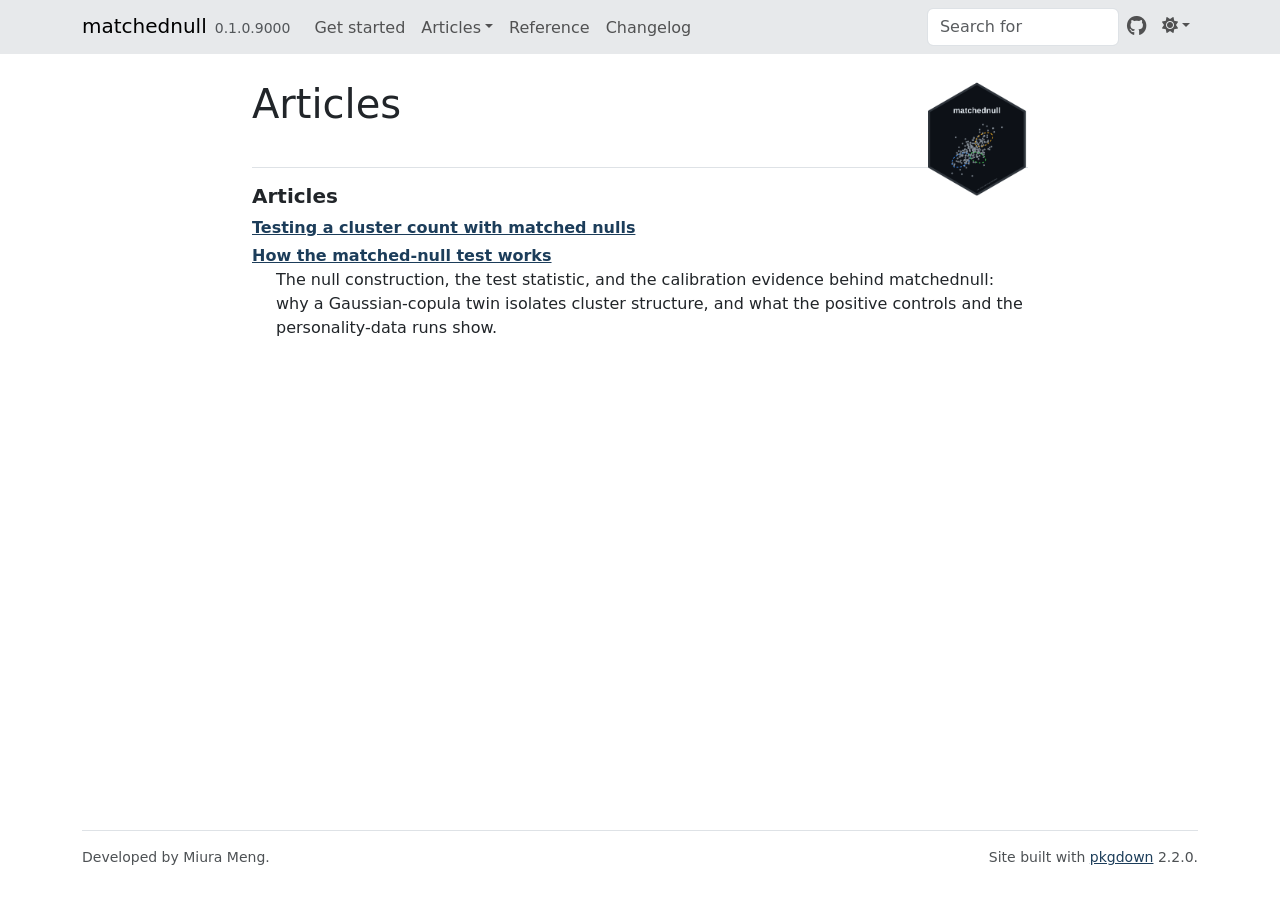
==== commit 4265abf3: "improve the docs site" ====
--- a/docs/articles/index.html
+++ b/docs/articles/index.html
@@ -16,6 +16,11 @@
 
     <div id="navbar" class="collapse navbar-collapse ms-3">
       <ul class="navbar-nav me-auto"><li class="nav-item"><a class="nav-link" href="../articles/matchednull.html">Get started</a></li>
+<li class="nav-item dropdown">
+  <button class="nav-link dropdown-toggle" type="button" id="dropdown-articles" data-bs-toggle="dropdown" aria-expanded="false" aria-haspopup="true">Articles</button>
+  <ul class="dropdown-menu" aria-labelledby="dropdown-articles"><li><a class="dropdown-item" href="../articles/matchednull.html">Testing a cluster count with matched nulls</a></li>
+    <li><a class="dropdown-item" href="../articles/how-it-works.html">How the matched-null test works</a></li>
+  </ul></li>
 <li class="nav-item"><a class="nav-link" href="../reference/index.html">Reference</a></li>
 <li class="nav-item"><a class="nav-link" href="../news/index.html">Changelog</a></li>
       </ul><ul class="navbar-nav"><li class="nav-item"><form class="form-inline" role="search">
@@ -38,11 +43,13 @@
     </div>
 
     <div class="section ">
-      <h3>All vignettes</h3>
+      <h3>Articles</h3>
       <div class="section-desc"></div>
 
       <dl><dt><a href="matchednull.html">Testing a cluster count with matched nulls</a></dt>
         <dd>
+        </dd><dt><a href="how-it-works.html">How the matched-null test works</a></dt>
+        <dd><p>The null construction, the test statistic, and the calibration evidence behind matchednull: why a Gaussian-copula twin isolates cluster structure, and what the positive controls and the personality-data runs show.</p>
       </dd></dl></div>
   </main></div>
 
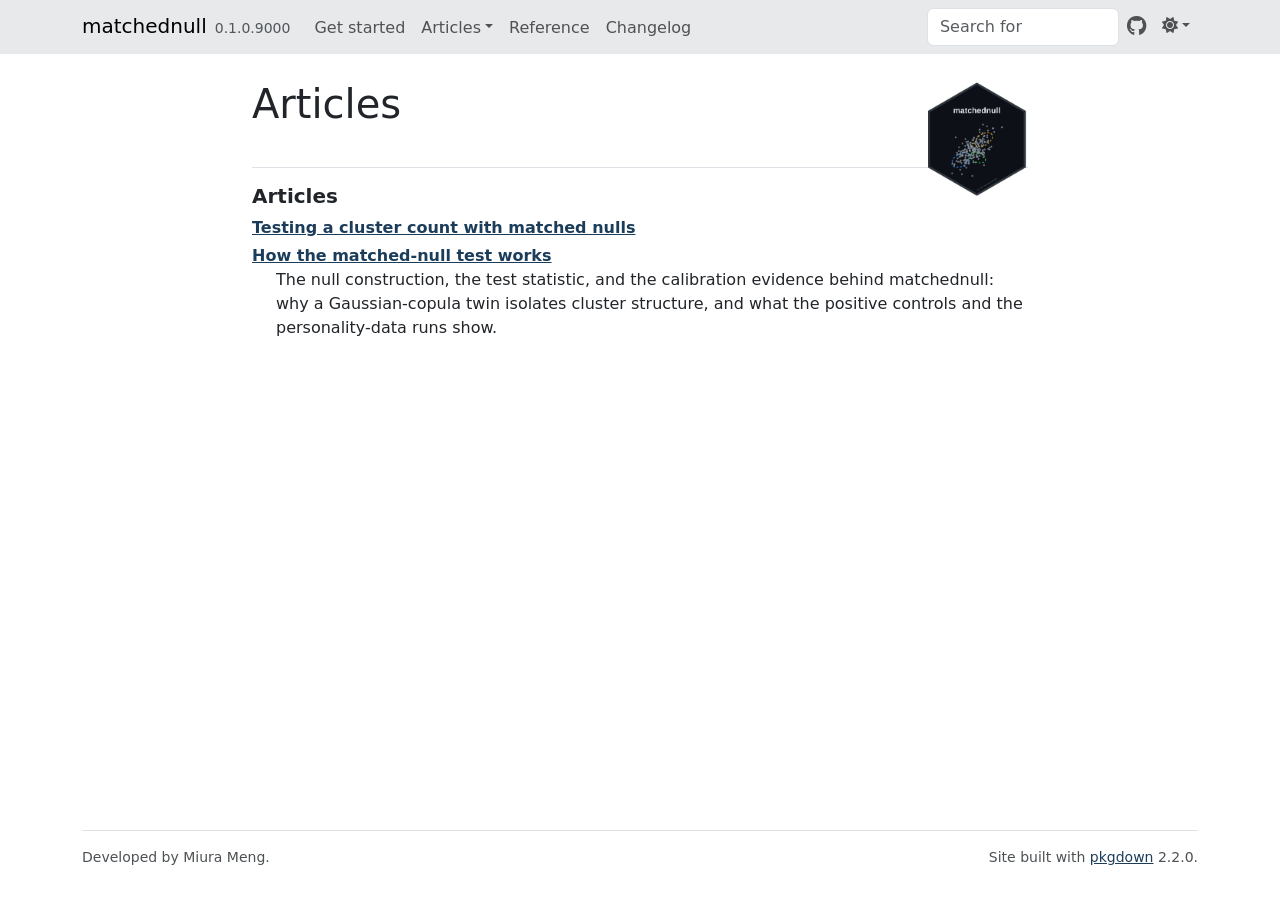
==== commit 2314b8cb: "remove the duplicate get-started entry from the articles menu" ====
--- a/docs/articles/index.html
+++ b/docs/articles/index.html
@@ -18,8 +18,7 @@
       <ul class="navbar-nav me-auto"><li class="nav-item"><a class="nav-link" href="../articles/matchednull.html">Get started</a></li>
 <li class="nav-item dropdown">
   <button class="nav-link dropdown-toggle" type="button" id="dropdown-articles" data-bs-toggle="dropdown" aria-expanded="false" aria-haspopup="true">Articles</button>
-  <ul class="dropdown-menu" aria-labelledby="dropdown-articles"><li><a class="dropdown-item" href="../articles/matchednull.html">Testing a cluster count with matched nulls</a></li>
-    <li><a class="dropdown-item" href="../articles/how-it-works.html">How the matched-null test works</a></li>
+  <ul class="dropdown-menu" aria-labelledby="dropdown-articles"><li><a class="dropdown-item" href="../articles/how-it-works.html">How the matched-null test works</a></li>
   </ul></li>
 <li class="nav-item"><a class="nav-link" href="../reference/index.html">Reference</a></li>
 <li class="nav-item"><a class="nav-link" href="../news/index.html">Changelog</a></li>
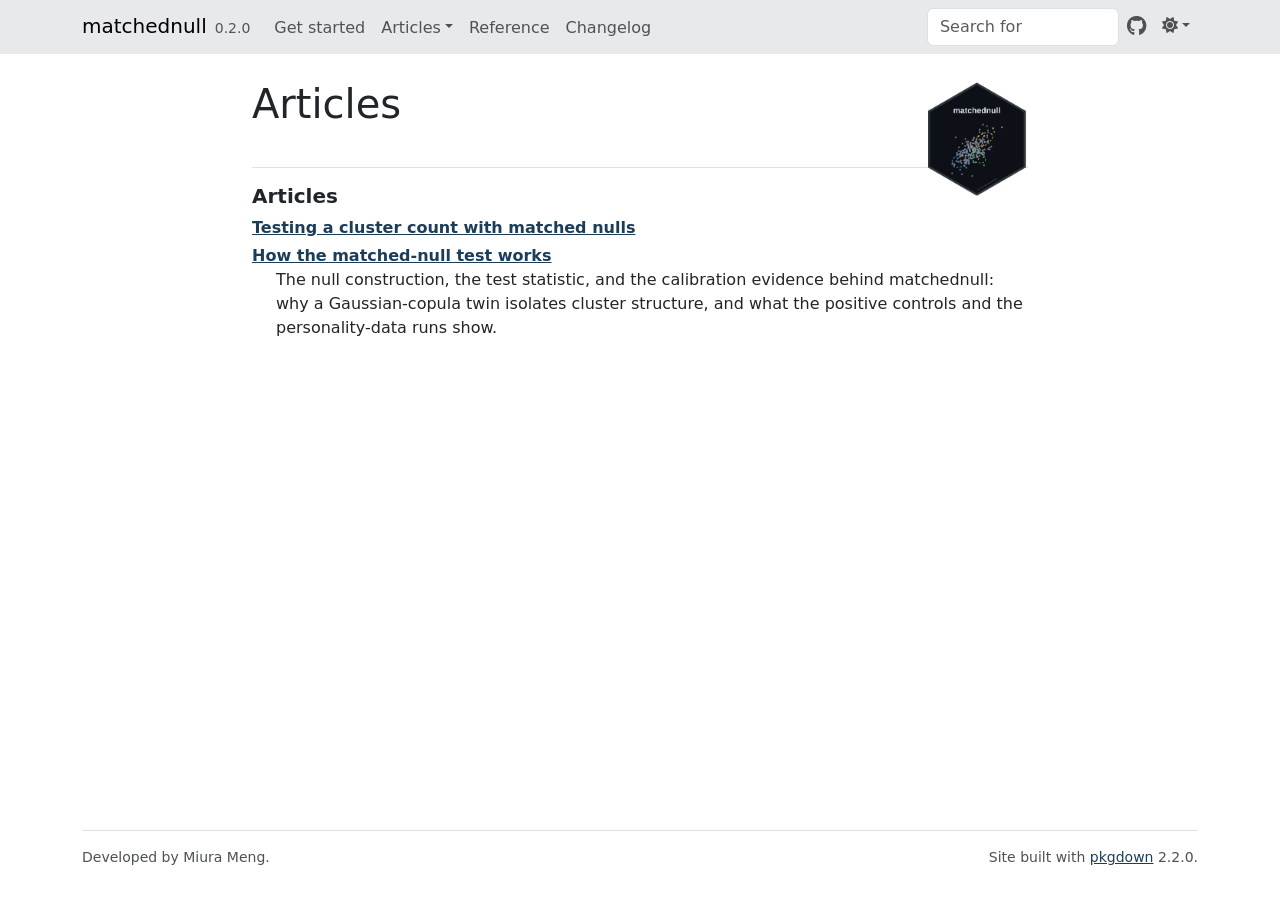
==== commit 04ddf9b0: "release 0.2.0 The t-copula null and its df argument go out in this release. Also drop a stray Rplots" ====
--- a/docs/articles/index.html
+++ b/docs/articles/index.html
@@ -7,7 +7,7 @@
 
     <a class="navbar-brand me-2" href="../index.html">matchednull</a>
 
-    <small class="nav-text text-muted me-auto" data-bs-toggle="tooltip" data-bs-placement="bottom" title="">0.1.0.9000</small>
+    <small class="nav-text text-muted me-auto" data-bs-toggle="tooltip" data-bs-placement="bottom" title="">0.2.0</small>
 
 
     <button class="navbar-toggler" type="button" data-bs-toggle="collapse" data-bs-target="#navbar" aria-controls="navbar" aria-expanded="false" aria-label="Toggle navigation">
--- a/docs/extra.css
+++ b/docs/extra.css
@@ -21,3 +21,64 @@
   background-color: #0d1117;
   border-color: #30363d;
 }
+
+/* ---- figures ---------------------------------------------------------- */
+
+/* [1] Disable pkgdown's dark-mode auto-inversion.
+   pkgdown 2.2.x ships
+     [data-bs-theme="dark"] img.r-plt { filter: invert(100%) hue-rotate(180deg) }
+   and its own opt-out class .no-invert-dark-mode is a no-op, because the SCSS
+   re-applies the same mixin instead of clearing the filter. Override it here.
+   extra.css is linked after bootstrap.min.css in <head>, so this wins on
+   source order at equal specificity (0,2,1) and needs no !important.
+   Nothing on this site currently carries .r-plt (the figures are hand-written
+   HTML), so this is insurance against a future real plot chunk. */
+[data-bs-theme="dark"] img.r-plt,
+[data-bs-theme="dark"] .cell-output-display img,
+[data-bs-theme="dark"] .fig-light,
+[data-bs-theme="dark"] .fig-dark {
+  filter: none;
+}
+
+/* [2] Figures that ship two renderings: show the file matching the current
+   theme. Keyed on data-bs-theme, NOT on prefers-color-scheme, because
+   lightswitch.js writes data-bs-theme onto <html> from localStorage and
+   resolves "auto" itself. A media query would show the light image on a dark
+   page the moment a reader clicks the toggle against their OS setting.
+   On github.com neither rule applies; the #gh-light-mode-only and
+   #gh-dark-mode-only fragments in README.md do that job there.
+   display:block + margin-inline:auto keeps the README's <p align="center">
+   centring working, which text-align alone would not do for a block image. */
+.fig-light,
+.fig-dark {
+  display: block;
+  max-width: 100%;
+  height: auto;
+  margin-inline: auto;
+}
+.fig-dark { display: none; }
+[data-bs-theme="dark"] .fig-light { display: none; }
+[data-bs-theme="dark"] .fig-dark  { display: block; }
+
+/* [4] Captions of hand-written <figure> blocks, to match pkgdown's own
+   .caption sizing. The card is on the <img>, not the <figure>, so captions
+   stay on the page background in both themes and need no colour override. */
+figure > figcaption {
+  font-size: 0.9rem;
+  opacity: 0.85;
+  margin-top: 0.6rem;
+}
+
+/* number the "On this page" TOC entries with a hanging indent, so wrapped
+   titles stay visually separate and the list is countable at a glance */
+#toc ul.nav { counter-reset: toc-num; }
+#toc ul.nav > li { counter-increment: toc-num; }
+#toc ul.nav > li > a.nav-link {
+  padding-left: 1.6em;
+  text-indent: -1.6em;
+}
+#toc ul.nav > li > a.nav-link::before {
+  content: counter(toc-num) ". ";
+  font-variant-numeric: tabular-nums;
+  opacity: 0.6;
+}
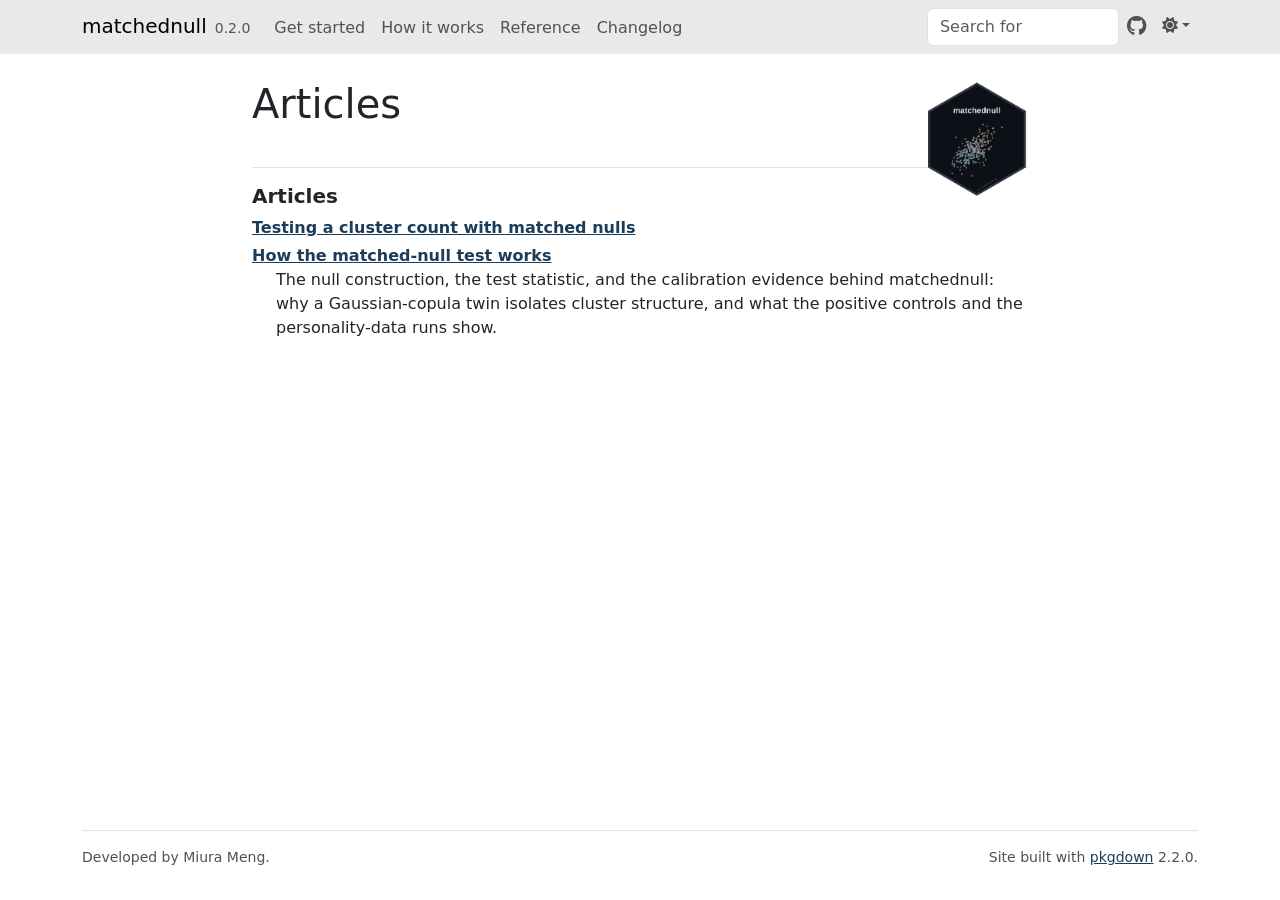
==== commit 8693f620: "surface the how-it-works article It was behind a one-item dropdown, so promote it to the navbar and " ====
--- a/docs/articles/index.html
+++ b/docs/articles/index.html
@@ -16,10 +16,7 @@
 
     <div id="navbar" class="collapse navbar-collapse ms-3">
       <ul class="navbar-nav me-auto"><li class="nav-item"><a class="nav-link" href="../articles/matchednull.html">Get started</a></li>
-<li class="nav-item dropdown">
-  <button class="nav-link dropdown-toggle" type="button" id="dropdown-articles" data-bs-toggle="dropdown" aria-expanded="false" aria-haspopup="true">Articles</button>
-  <ul class="dropdown-menu" aria-labelledby="dropdown-articles"><li><a class="dropdown-item" href="../articles/how-it-works.html">How the matched-null test works</a></li>
-  </ul></li>
+<li class="nav-item"><a class="nav-link" href="../articles/how-it-works.html">How it works</a></li>
 <li class="nav-item"><a class="nav-link" href="../reference/index.html">Reference</a></li>
 <li class="nav-item"><a class="nav-link" href="../news/index.html">Changelog</a></li>
       </ul><ul class="navbar-nav"><li class="nav-item"><form class="form-inline" role="search">
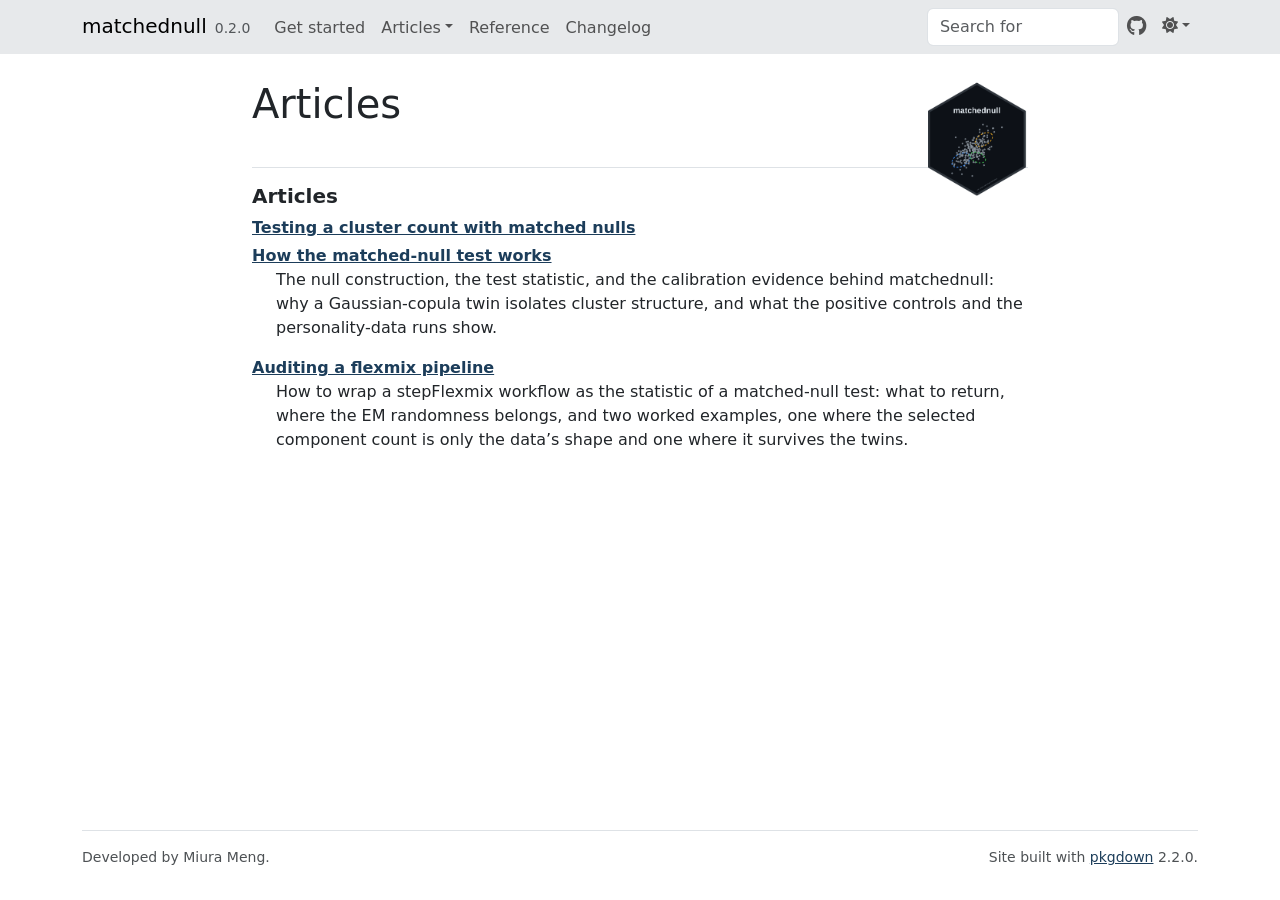
==== commit 2ead77b3: "add an article auditing a flexmix pipeline" ====
--- a/docs/articles/index.html
+++ b/docs/articles/index.html
@@ -16,7 +16,11 @@
 
     <div id="navbar" class="collapse navbar-collapse ms-3">
       <ul class="navbar-nav me-auto"><li class="nav-item"><a class="nav-link" href="../articles/matchednull.html">Get started</a></li>
-<li class="nav-item"><a class="nav-link" href="../articles/how-it-works.html">How it works</a></li>
+<li class="nav-item dropdown">
+  <button class="nav-link dropdown-toggle" type="button" id="dropdown-articles" data-bs-toggle="dropdown" aria-expanded="false" aria-haspopup="true">Articles</button>
+  <ul class="dropdown-menu" aria-labelledby="dropdown-articles"><li><a class="dropdown-item" href="../articles/how-it-works.html">How the matched-null test works</a></li>
+    <li><a class="dropdown-item" href="../articles/flexmix.html">Auditing a flexmix pipeline</a></li>
+  </ul></li>
 <li class="nav-item"><a class="nav-link" href="../reference/index.html">Reference</a></li>
 <li class="nav-item"><a class="nav-link" href="../news/index.html">Changelog</a></li>
       </ul><ul class="navbar-nav"><li class="nav-item"><form class="form-inline" role="search">
@@ -46,6 +50,8 @@
         <dd>
         </dd><dt><a href="how-it-works.html">How the matched-null test works</a></dt>
         <dd><p>The null construction, the test statistic, and the calibration evidence behind matchednull: why a Gaussian-copula twin isolates cluster structure, and what the positive controls and the personality-data runs show.</p>
+        </dd><dt><a href="flexmix.html">Auditing a flexmix pipeline</a></dt>
+        <dd><p>How to wrap a stepFlexmix workflow as the statistic of a matched-null test: what to return, where the EM randomness belongs, and two worked examples, one where the selected component count is only the data’s shape and one where it survives the twins.</p>
       </dd></dl></div>
   </main></div>
 
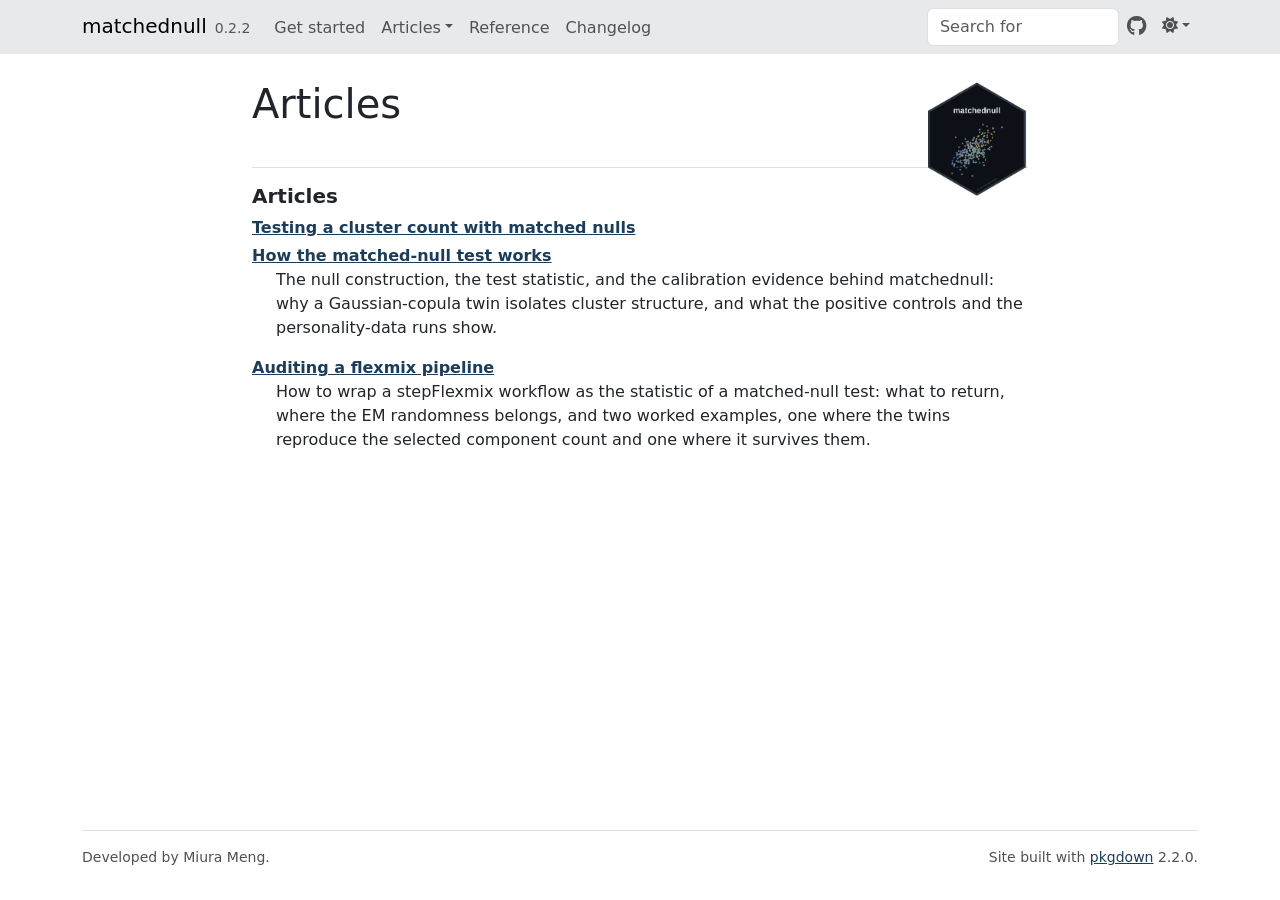
==== commit bae3ef7d: "prepare 0.2.2 for CRAN and correct the calibration summary" ====
--- a/docs/articles/index.html
+++ b/docs/articles/index.html
@@ -7,7 +7,7 @@
 
     <a class="navbar-brand me-2" href="../index.html">matchednull</a>
 
-    <small class="nav-text text-muted me-auto" data-bs-toggle="tooltip" data-bs-placement="bottom" title="">0.2.0</small>
+    <small class="nav-text text-muted me-auto" data-bs-toggle="tooltip" data-bs-placement="bottom" title="">0.2.2</small>
 
 
     <button class="navbar-toggler" type="button" data-bs-toggle="collapse" data-bs-target="#navbar" aria-controls="navbar" aria-expanded="false" aria-label="Toggle navigation">
@@ -51,7 +51,7 @@
         </dd><dt><a href="how-it-works.html">How the matched-null test works</a></dt>
         <dd><p>The null construction, the test statistic, and the calibration evidence behind matchednull: why a Gaussian-copula twin isolates cluster structure, and what the positive controls and the personality-data runs show.</p>
         </dd><dt><a href="flexmix.html">Auditing a flexmix pipeline</a></dt>
-        <dd><p>How to wrap a stepFlexmix workflow as the statistic of a matched-null test: what to return, where the EM randomness belongs, and two worked examples, one where the selected component count is only the data’s shape and one where it survives the twins.</p>
+        <dd><p>How to wrap a stepFlexmix workflow as the statistic of a matched-null test: what to return, where the EM randomness belongs, and two worked examples, one where the twins reproduce the selected component count and one where it survives them.</p>
       </dd></dl></div>
   </main></div>
 
